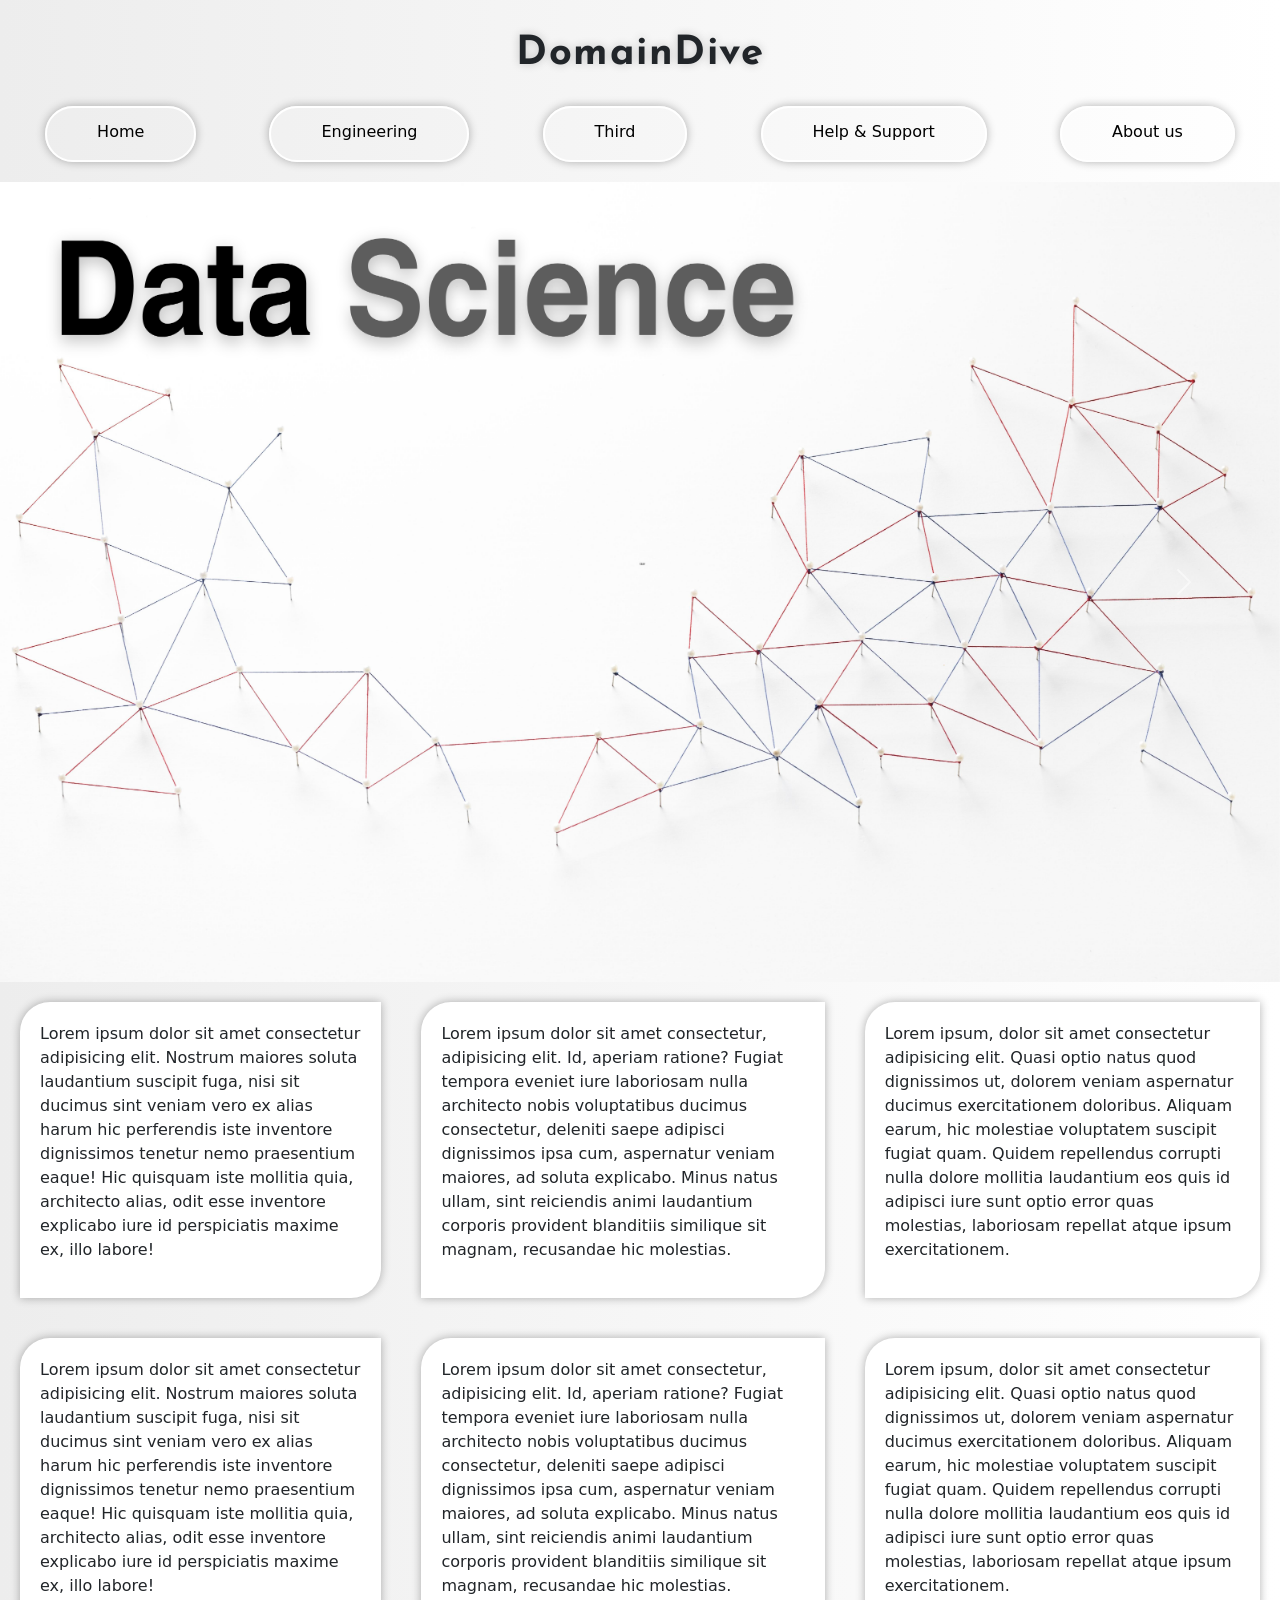
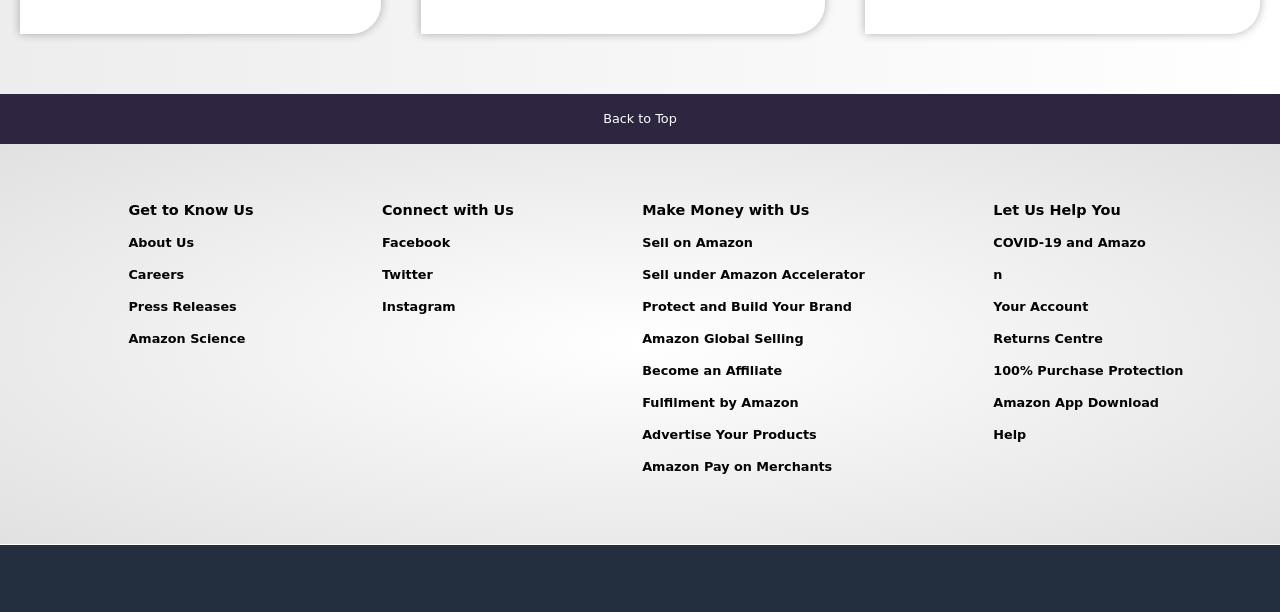
==== home_page.html @ 2687914a "first commit" ====
<!DOCTYPE html>
<html lang="en">
<head>
    <meta charset="UTF-8">
    <meta name="viewport" content="width=device-width, initial-scale=1.0">
    <title>DomainDive</title>
    <link rel="stylesheet" href="	https://cdn.jsdelivr.net/npm/bootstrap@5.3.3/dist/css/bootstrap.min.css">
    <link rel="stylesheet" href="./style.css">
    <link rel="preconnect" href="https://fonts.googleapis.com">
    <link rel="preconnect" href="https://fonts.gstatic.com" crossorigin>
    <link href="https://fonts.googleapis.com/css2?family=Bebas+Neue&family=Rubik:wght@300&display=swap" rel="stylesheet">
    <link rel="preconnect" href="https://fonts.googleapis.com">
<link rel="preconnect" href="https://fonts.gstatic.com" crossorigin>
<link href="https://fonts.googleapis.com/css2?family=Bebas+Neue&family=Josefin+Sans:ital,wght@0,100..700;1,100..700&family=Rubik:wght@300&display=swap" rel="stylesheet">
<link rel="preconnect" href="https://fonts.googleapis.com">
<link rel="preconnect" href="https://fonts.gstatic.com" crossorigin>
<link href="https://fonts.googleapis.com/css2?family=Bebas+Neue&family=Josefin+Sans:ital,wght@0,100..700;1,100..700&family=Roboto+Mono:ital,wght@0,100..700;1,100..700&family=Rubik:wght@300&display=swap" rel="stylesheet">
</head>
<body>
    <div class="header">
        <h1>DomainDive</h1>
    </div>
    <div class="nav-bar">
      <a href="./Assets/Home_page/Images/abc.png" style="text-decoration:none;">
        <div class="second">
          <p>
              Home
          </p>
         </div>
      </a>
      <a href="" style="text-decoration:none;">
        <div class="third">
          <p>
              Engineering
          </p>
         </div>
      </a>
      <a href="" style="text-decoration:none;">
        <div class="fourth">
          <p>
              Third
          </p>
         </div>
      </a>
      <a href="" style="text-decoration:none;">
        <div class="fourth">
          <p>
              Help & Support
          </p>
         </div>
      </a>
      <a href="" style="text-decoration:none;">
        <div class="fourth">
          <p>
              About us
          </p>
         </div>
      </a>
       
    </div>
    <div id="carouselExample" class="carousel slide">
        <div class="carousel-inner">
          <div class="carousel-item active">
            <img src="./Assets/Home_page/Images/Data Science.png" class="d-block w-100"alt="..." height="800px" width=100%>
          </div>
          <div class="carousel-item">
            <img src="./Assets/Home_page/Images/Machine Learning.png" class="d-block w-100" alt="..." height="800px" width=100%>
          </div>
          <div class="carousel-item">
            <img src="./Assets/Home_page/Images/Cybersecurity.png" class="d-block w-100" alt="..." height="800px" width=100%>
          </div>
          <div class="carousel-item">
            <img src="./Assets/Home_page/Images/abc.png" class="d-block w-100" alt="..." height="800px" width=100%>
          </div>
        </div>
        <button class="carousel-control-prev" type="button" data-bs-target="#carouselExample" data-bs-slide="prev">
          <span class="carousel-control-prev-icon" aria-hidden="true"></span>
          <span class="visually-hidden">Previous</span>
        </button>
        <button class="carousel-control-next" type="button" data-bs-target="#carouselExample" data-bs-slide="next">
          <span class="carousel-control-next-icon" aria-hidden="true"></span>
          <span class="visually-hidden">Next</span>
        </button>
      </div>

      <div class="tabs">
        <div class="tabs">
          <div class="tabs-1">
         <div class="tab-1">
            <p>
             Lorem ipsum dolor sit amet consectetur adipisicing elit. Nostrum maiores soluta laudantium suscipit fuga, nisi sit ducimus sint veniam vero ex alias harum hic perferendis iste inventore dignissimos tenetur nemo praesentium eaque! Hic quisquam iste mollitia quia, architecto alias, odit esse inventore explicabo iure id perspiciatis maxime ex, illo labore!
            </p>
         </div>
         <div class="tab-2">
            <p>Lorem ipsum dolor sit amet consectetur, adipisicing elit. Id, aperiam ratione? Fugiat tempora eveniet iure laboriosam nulla architecto nobis voluptatibus ducimus consectetur, deleniti saepe adipisci dignissimos ipsa cum, aspernatur veniam maiores, ad soluta explicabo. Minus natus ullam, sint reiciendis animi laudantium corporis provident blanditiis similique sit magnam, recusandae hic molestias.</p>
         </div>
         <div class="tab-3">
              <p>Lorem ipsum, dolor sit amet consectetur adipisicing elit. Quasi optio natus quod dignissimos ut, dolorem veniam aspernatur ducimus exercitationem doloribus. Aliquam earum, hic molestiae voluptatem suscipit fugiat quam. Quidem repellendus corrupti nulla dolore mollitia laudantium eos quis id adipisci iure sunt optio error quas molestias, laboriosam repellat atque ipsum exercitationem.</p>
         </div>
       </div>
       <div class="tabs-2">
         <div class="tab-1">
            <p>
             Lorem ipsum dolor sit amet consectetur adipisicing elit. Nostrum maiores soluta laudantium suscipit fuga, nisi sit ducimus sint veniam vero ex alias harum hic perferendis iste inventore dignissimos tenetur nemo praesentium eaque! Hic quisquam iste mollitia quia, architecto alias, odit esse inventore explicabo iure id perspiciatis maxime ex, illo labore!
            </p>
         </div>
         <div class="tab-2">
            <p>Lorem ipsum dolor sit amet consectetur, adipisicing elit. Id, aperiam ratione? Fugiat tempora eveniet iure laboriosam nulla architecto nobis voluptatibus ducimus consectetur, deleniti saepe adipisci dignissimos ipsa cum, aspernatur veniam maiores, ad soluta explicabo. Minus natus ullam, sint reiciendis animi laudantium corporis provident blanditiis similique sit magnam, recusandae hic molestias.</p>
         </div>
         <div class="tab-3">
              <p>Lorem ipsum, dolor sit amet consectetur adipisicing elit. Quasi optio natus quod dignissimos ut, dolorem veniam aspernatur ducimus exercitationem doloribus. Aliquam earum, hic molestiae voluptatem suscipit fugiat quam. Quidem repellendus corrupti nulla dolore mollitia laudantium eos quis id adipisci iure sunt optio error quas molestias, laboriosam repellat atque ipsum exercitationem.</p>
         </div>
       </div>
      </div>
     
     <!-- FOOTER -->
     <footer>
      <div class="foot-panel1">
          Back to Top
      </div>

      <div class="foot-panel2">
          <div class="list1">
              <ul>            
                     <span>Get to Know Us</span>
                      <li>About Us</li>
                     <li>Careers</li> 
                     <li>Press Releases</li> 
                     <li>Amazon Science</li> 
              </ul>
          </div>

          <div class="list2">
              <ul>
                  <span>Connect with Us</span>
                  <li>Facebook</li>
                  <li>Twitter</li>
                  <li>Instagram</li>
              </ul>
          </div>

          <div class="list3">
              <ul>
                  <span>Make Money with Us</span>
                  <li>Sell on Amazon</li>
                  <li>Sell under Amazon Accelerator</li>
                  <li>Protect and Build Your Brand</li>
                  <li>Amazon Global Selling</li>
                  <li>Become an Affiliate</li>
                  <li>Fulfilment by Amazon</li>
                  <li>Advertise Your Products</li>
                  <li>Amazon Pay on Merchants</li>
              </ul>
          </div>

          <div class="list4">
              <ul>
                  <span>Let Us Help You</span>
                  <li>COVID-19 and Amazo</li>n
                  <li>Your Account</li>
                  <li>Returns Centre</li>
                  <li>100% Purchase Protection</li>
                  <li>Amazon App Download</li>
                  <li>Help</li>
              </ul>
          </div>
      </div>

      <div class="foot-panel3">
          <div class="logo">
              
          </div>
      </div>
  </footer>
        
   <script src="	https://cdn.jsdelivr.net/npm/bootstrap@5.3.3/dist/js/bootstrap.bundle.min.js"></script>
</body>
</html>
---- style.css ----
.header
{
    text-align: center;
    width: 100%;
}

h1
{
    font-family: Josefin Sans;
    letter-spacing: 1.5px;
    font-weight: 800;
    text-shadow: 0px 0px 10px rgba(0, 0, 0, 0.2);
}

body
{
    
    background: #24162e; 
    background-image: linear-gradient(to left, 
    #ffffff, rgb(237, 237, 237));
    background-size: cover; 
    background-clip: border-box; 
    padding-top: 30px;
    /* background-color: #ffe5c2; */
}

.nav-bar
{
    display: flex;
    gap: 3rem;
    justify-content: space-evenly;
    align-items: center;
    /* background-color: 
    #a0a0a0; */
    padding: 20px 20px;
    width: 100%;
}

.cont
{
   margin-top: 100px;
}


.nav-bar > a > div
{
    border: 2px solid rgb(255, 255, 255);
    width: 100%;
    border-radius: 50px;
    padding: 0px 50px;
    box-shadow: 0px 0px 10px rgba(0, 0, 0, 0.3);
}

.nav-bar > a > div > p
{

   padding-top: 12px;
   color: rgb(0, 0, 0);
}

.nav-bar > a > div:hover
{
        transition: transform 0.2s; /* Smooth transition effect */
        transform: scale(1.08); /* Scale the div to 1.1 times its original size on hover */
}

.tabs-1
{
    display: flex;
    justify-content: space-evenly;
    align-items: center;
}

.tabs-2
{
    display: flex;
    justify-content: space-evenly;
    align-items: center;
}
 
.tabs-1 > div
{
    padding: 20px;
}
.tabs-2 > div
{
    padding: 20px;
}

.tabs > div > div > div{
    margin: 20px;
    border-radius: 30px 0px;
    background-color: #ffffff;
    box-shadow: 0px 0px 10px rgba(0, 0, 0, 0.3);
}

/* footer */
.foot-panel1
{
    background-color: #2e2641;
    color: white;
    height: 50px;
    width: 100%;
   display: flex;
   justify-content: center;
   align-items: center;
   font-size: 0.8rem;
}

.foot-panel2
{
    background: #24162e; 
    background-image: radial-gradient(#ffffff, rgb(226, 225, 225));
    width: 100%;
    height: 400px;
    display: flex;
    justify-content: center;
    justify-content: space-evenly;
    align-items: flex-start;
    padding-top: 50px;

}

.foot-panel2  > div > ul
{
    list-style: none;
    font-weight: 600;
    color: rgb(2, 2, 2);
    line-height: 2rem;
    font-size: 0.8rem;
}

.foot-panel2 > div  > ul > span
{
    font-weight: 800;
    font-size: 0.9rem;
}

.foot-panel3
{
    background-color: #232f3e;
    border-top: 0.5px solid white;
    height: 68px;
    width: 100%;
    display: flex;
    justify-content: center;
    align-items:  center;

}

footer
{
    margin-top: 40px;
}
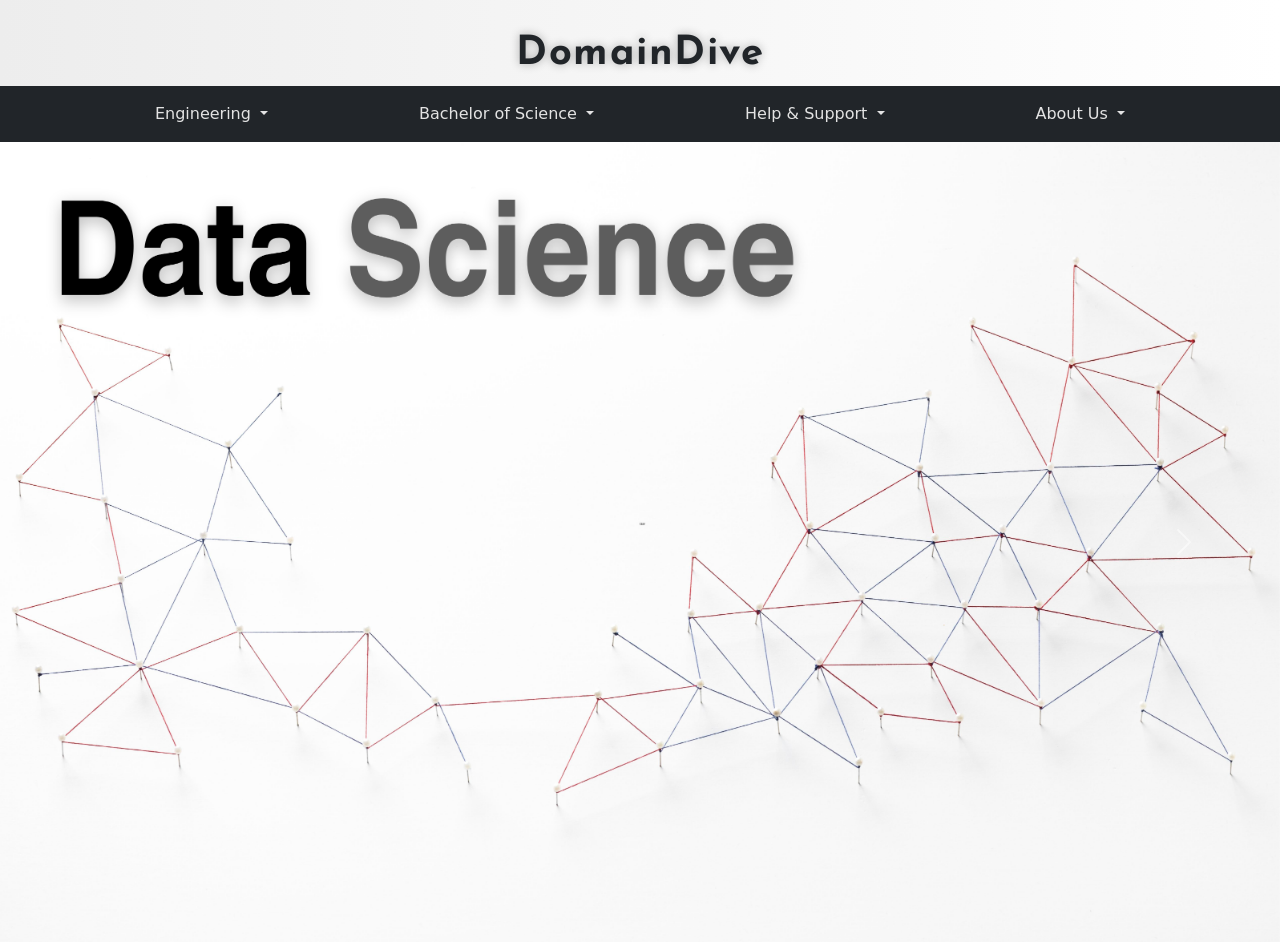
==== commit ad138a0a: "replaced nav-bar with drop down nav-bar , back staged content cards , removed footer section" ====
--- a/home_page.html
+++ b/home_page.html
@@ -17,47 +17,85 @@
 <link href="https://fonts.googleapis.com/css2?family=Bebas+Neue&family=Josefin+Sans:ital,wght@0,100..700;1,100..700&family=Roboto+Mono:ital,wght@0,100..700;1,100..700&family=Rubik:wght@300&display=swap" rel="stylesheet">
 </head>
 <body>
+
+   <!-- brand name -->
     <div class="header">
         <h1>DomainDive</h1>
     </div>
-    <div class="nav-bar">
-      <a href="./Assets/Home_page/Images/abc.png" style="text-decoration:none;">
-        <div class="second">
-          <p>
-              Home
-          </p>
-         </div>
-      </a>
-      <a href="" style="text-decoration:none;">
-        <div class="third">
-          <p>
-              Engineering
-          </p>
-         </div>
-      </a>
-      <a href="" style="text-decoration:none;">
-        <div class="fourth">
-          <p>
-              Third
-          </p>
-         </div>
-      </a>
-      <a href="" style="text-decoration:none;">
-        <div class="fourth">
-          <p>
-              Help & Support
-          </p>
-         </div>
-      </a>
-      <a href="" style="text-decoration:none;">
-        <div class="fourth">
-          <p>
-              About us
-          </p>
-         </div>
-      </a>
-       
-    </div>
+
+   <!-- nav-bar -->
+  <div class="nav-bar">
+    <nav class="navbar navbar-expand-lg navbar-dark bg-dark">
+      <div class="container-fluid">
+        </button>
+        <div class="collapse navbar-collapse" id="navbarNavDarkDropdown">
+
+
+          <ul class="navbar-nav">
+            <li class="nav-item dropdown">
+              <a class="nav-link dropdown-toggle" href="#" id="navbarDarkDropdownMenuLink" role="button" data-bs-toggle="dropdown" aria-expanded="false">
+                Engineering
+              </a>
+              <ul class="dropdown-menu dropdown-menu-dark" aria-labelledby="navbarDarkDropdownMenuLink">
+                <li><a class="dropdown-item" href="#">Machine Learning</a></li>
+                <li><a class="dropdown-item" href="#">Web Development</a></li>
+                <li><a class="dropdown-item" href="#">Data Science</a></li>
+                <li><a class="dropdown-item" href="#">Cybersecurity</a></li>
+                <li><a class="dropdown-item" href="#">DevOps</a></li>
+                <li><a class="dropdown-item" href="#">Python Developer</a></li>
+                <li><a class="dropdown-item" href="#">Java Developer</a></li>
+              </ul>
+            </li>
+          </ul>
+
+          <ul class="navbar-nav">
+            <li class="nav-item dropdown">
+              <a class="nav-link dropdown-toggle" href="#" id="navbarDarkDropdownMenuLink" role="button" data-bs-toggle="dropdown" aria-expanded="false">
+                Bachelor of Science
+              </a>
+              <ul class="dropdown-menu dropdown-menu-dark" aria-labelledby="navbarDarkDropdownMenuLink">
+                <li><a class="dropdown-item" href="#">Bio-chemistry</a></li>
+                <li><a class="dropdown-item" href="#">Geology</a></li>
+                <li><a class="dropdown-item" href="#">Biotechnology</a></li>
+                <li><a class="dropdown-item" href="#">Computer Science</a></li>
+                <li><a class="dropdown-item" href="#">agriculture</a></li>
+              </ul>
+            </li>
+          </ul>
+
+          <ul class="navbar-nav">
+            <li class="nav-item dropdown">
+              <a class="nav-link dropdown-toggle" href="#" id="navbarDarkDropdownMenuLink" role="button" data-bs-toggle="dropdown" aria-expanded="false">
+                Help & Support
+              </a>
+              <ul class="dropdown-menu dropdown-menu-dark" aria-labelledby="navbarDarkDropdownMenuLink">
+                <li><a class="dropdown-item" href="#">Action</a></li>
+                <li><a class="dropdown-item" href="#">Another action</a></li>
+                <li><a class="dropdown-item" href="#">Something else here</a></li>
+              </ul>
+            </li>
+          </ul>
+
+          <ul class="navbar-nav">
+            <li class="nav-item dropdown">
+              <a class="nav-link dropdown-toggle" href="#" id="navbarDarkDropdownMenuLink" role="button" data-bs-toggle="dropdown" aria-expanded="false">
+                About Us
+              </a>
+              <ul class="dropdown-menu dropdown-menu-dark" aria-labelledby="navbarDarkDropdownMenuLink">
+                <li><a class="dropdown-item" href="#">Action</a></li>
+                <li><a class="dropdown-item" href="#">Another action</a></li>
+                <li><a class="dropdown-item" href="#">Something else here</a></li>
+              </ul>
+            </li>
+          </ul>
+
+        </div>
+      </div>
+    </nav>
+  </div>
+   
+
+    <!-- carousel -->
     <div id="carouselExample" class="carousel slide">
         <div class="carousel-inner">
           <div class="carousel-item active">
@@ -83,7 +121,8 @@
         </button>
       </div>
 
-      <div class="tabs">
+      <!-- content cards -->
+      <!-- <div class="tabs">
         <div class="tabs">
           <div class="tabs-1">
          <div class="tab-1">
@@ -98,81 +137,8 @@
               <p>Lorem ipsum, dolor sit amet consectetur adipisicing elit. Quasi optio natus quod dignissimos ut, dolorem veniam aspernatur ducimus exercitationem doloribus. Aliquam earum, hic molestiae voluptatem suscipit fugiat quam. Quidem repellendus corrupti nulla dolore mollitia laudantium eos quis id adipisci iure sunt optio error quas molestias, laboriosam repellat atque ipsum exercitationem.</p>
          </div>
        </div>
-       <div class="tabs-2">
-         <div class="tab-1">
-            <p>
-             Lorem ipsum dolor sit amet consectetur adipisicing elit. Nostrum maiores soluta laudantium suscipit fuga, nisi sit ducimus sint veniam vero ex alias harum hic perferendis iste inventore dignissimos tenetur nemo praesentium eaque! Hic quisquam iste mollitia quia, architecto alias, odit esse inventore explicabo iure id perspiciatis maxime ex, illo labore!
-            </p>
-         </div>
-         <div class="tab-2">
-            <p>Lorem ipsum dolor sit amet consectetur, adipisicing elit. Id, aperiam ratione? Fugiat tempora eveniet iure laboriosam nulla architecto nobis voluptatibus ducimus consectetur, deleniti saepe adipisci dignissimos ipsa cum, aspernatur veniam maiores, ad soluta explicabo. Minus natus ullam, sint reiciendis animi laudantium corporis provident blanditiis similique sit magnam, recusandae hic molestias.</p>
-         </div>
-         <div class="tab-3">
-              <p>Lorem ipsum, dolor sit amet consectetur adipisicing elit. Quasi optio natus quod dignissimos ut, dolorem veniam aspernatur ducimus exercitationem doloribus. Aliquam earum, hic molestiae voluptatem suscipit fugiat quam. Quidem repellendus corrupti nulla dolore mollitia laudantium eos quis id adipisci iure sunt optio error quas molestias, laboriosam repellat atque ipsum exercitationem.</p>
-         </div>
-       </div>
-      </div>
+      </div> -->
      
-     <!-- FOOTER -->
-     <footer>
-      <div class="foot-panel1">
-          Back to Top
-      </div>
-
-      <div class="foot-panel2">
-          <div class="list1">
-              <ul>            
-                     <span>Get to Know Us</span>
-                      <li>About Us</li>
-                     <li>Careers</li> 
-                     <li>Press Releases</li> 
-                     <li>Amazon Science</li> 
-              </ul>
-          </div>
-
-          <div class="list2">
-              <ul>
-                  <span>Connect with Us</span>
-                  <li>Facebook</li>
-                  <li>Twitter</li>
-                  <li>Instagram</li>
-              </ul>
-          </div>
-
-          <div class="list3">
-              <ul>
-                  <span>Make Money with Us</span>
-                  <li>Sell on Amazon</li>
-                  <li>Sell under Amazon Accelerator</li>
-                  <li>Protect and Build Your Brand</li>
-                  <li>Amazon Global Selling</li>
-                  <li>Become an Affiliate</li>
-                  <li>Fulfilment by Amazon</li>
-                  <li>Advertise Your Products</li>
-                  <li>Amazon Pay on Merchants</li>
-              </ul>
-          </div>
-
-          <div class="list4">
-              <ul>
-                  <span>Let Us Help You</span>
-                  <li>COVID-19 and Amazo</li>n
-                  <li>Your Account</li>
-                  <li>Returns Centre</li>
-                  <li>100% Purchase Protection</li>
-                  <li>Amazon App Download</li>
-                  <li>Help</li>
-              </ul>
-          </div>
-      </div>
-
-      <div class="foot-panel3">
-          <div class="logo">
-              
-          </div>
-      </div>
-  </footer>
-        
    <script src="	https://cdn.jsdelivr.net/npm/bootstrap@5.3.3/dist/js/bootstrap.bundle.min.js"></script>
 </body>
 </html>
--- a/style.css
+++ b/style.css
@@ -10,13 +10,13 @@
     font-family: Josefin Sans;
     letter-spacing: 1.5px;
     font-weight: 800;
-    text-shadow: 0px 0px 10px rgba(0, 0, 0, 0.2);
+    text-shadow: 0px 0px 10px rgba(0, 0, 0, 0.3);
 }
 
 body
 {
     
-    background: #24162e; 
+    background: #000000; 
     background-image: linear-gradient(to left, 
     #ffffff, rgb(237, 237, 237));
     background-size: cover; 
@@ -25,45 +25,11 @@
     /* background-color: #ffe5c2; */
 }
 
-.nav-bar
-{
-    display: flex;
-    gap: 3rem;
-    justify-content: space-evenly;
-    align-items: center;
-    /* background-color: 
-    #a0a0a0; */
-    padding: 20px 20px;
-    width: 100%;
-}
-
-.cont
+/* .cont
 {
    margin-top: 100px;
 }
 
-
-.nav-bar > a > div
-{
-    border: 2px solid rgb(255, 255, 255);
-    width: 100%;
-    border-radius: 50px;
-    padding: 0px 50px;
-    box-shadow: 0px 0px 10px rgba(0, 0, 0, 0.3);
-}
-
-.nav-bar > a > div > p
-{
-
-   padding-top: 12px;
-   color: rgb(0, 0, 0);
-}
-
-.nav-bar > a > div:hover
-{
-        transition: transform 0.2s; /* Smooth transition effect */
-        transform: scale(1.08); /* Scale the div to 1.1 times its original size on hover */
-}
 
 .tabs-1
 {
@@ -93,63 +59,33 @@
     border-radius: 30px 0px;
     background-color: #ffffff;
     box-shadow: 0px 0px 10px rgba(0, 0, 0, 0.3);
-}
+} */
 
-/* footer */
-.foot-panel1
-{
-    background-color: #2e2641;
-    color: white;
-    height: 50px;
-    width: 100%;
-   display: flex;
-   justify-content: center;
-   align-items: center;
-   font-size: 0.8rem;
-}
 
-.foot-panel2
-{
-    background: #24162e; 
-    background-image: radial-gradient(#ffffff, rgb(226, 225, 225));
-    width: 100%;
-    height: 400px;
-    display: flex;
-    justify-content: center;
-    justify-content: space-evenly;
-    align-items: flex-start;
-    padding-top: 50px;
-
-}
-
-.foot-panel2  > div > ul
-{
-    list-style: none;
-    font-weight: 600;
-    color: rgb(2, 2, 2);
-    line-height: 2rem;
-    font-size: 0.8rem;
-}
-
-.foot-panel2 > div  > ul > span
-{
-    font-weight: 800;
-    font-size: 0.9rem;
-}
-
-.foot-panel3
-{
-    background-color: #232f3e;
-    border-top: 0.5px solid white;
-    height: 68px;
-    width: 100%;
-    display: flex;
-    justify-content: center;
-    align-items:  center;
-
-}
 
 footer
 {
     margin-top: 40px;
+}
+
+
+
+/* nav bar */
+.nav-link
+{
+    color: rgb(227, 227, 227);
+}
+
+* {
+    margin: 0;
+    padding: 0;
+    box-sizing: border-box;
+}
+
+/* Navigation Styles */
+.collapse
+{
+    display: flex;
+    justify-content: space-evenly;
+    align-items: center;
 }
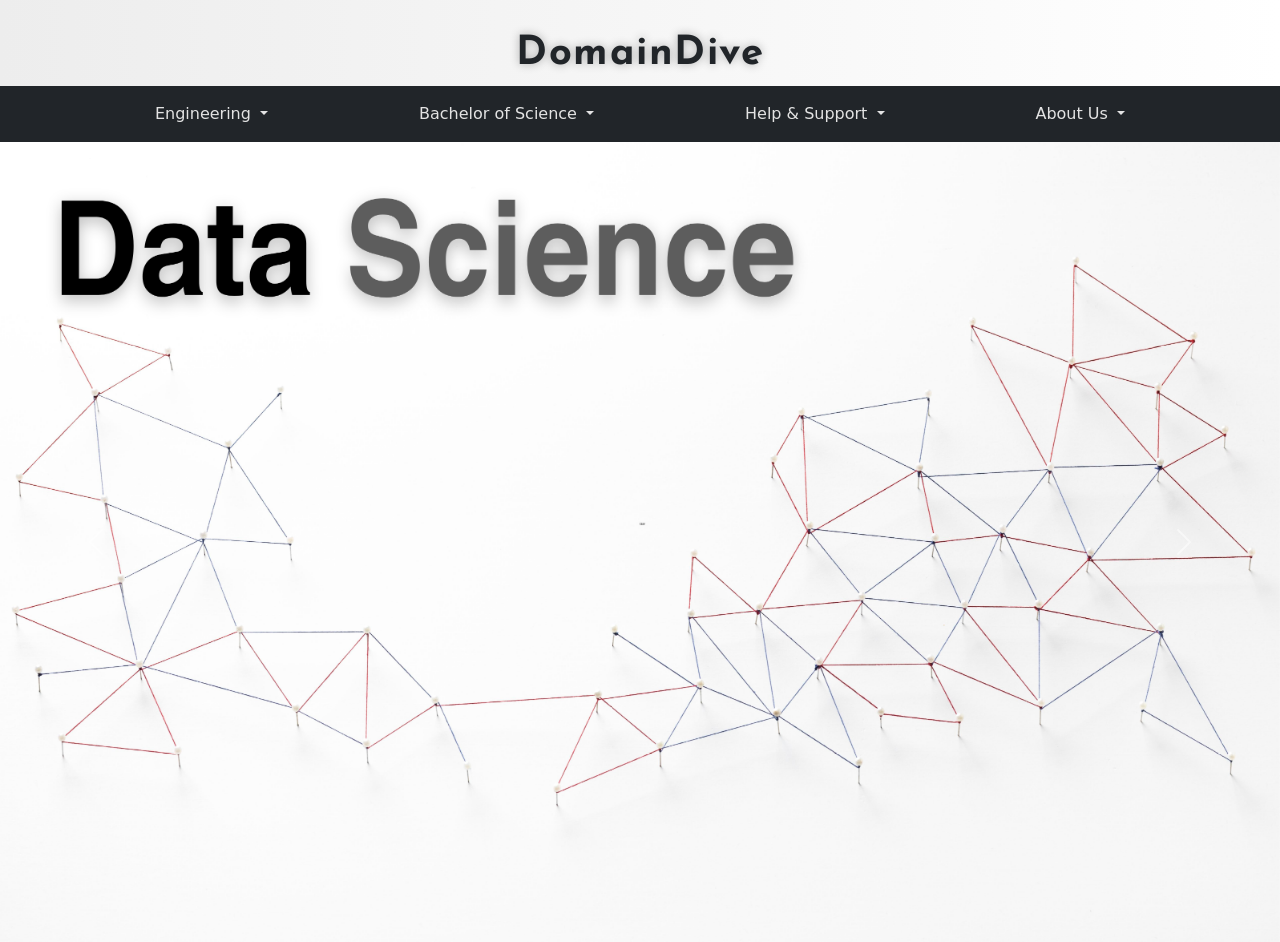
==== commit 03266275: "added one internal page" ====
--- a/home_page.html
+++ b/home_page.html
@@ -37,7 +37,7 @@
                 Engineering
               </a>
               <ul class="dropdown-menu dropdown-menu-dark" aria-labelledby="navbarDarkDropdownMenuLink">
-                <li><a class="dropdown-item" href="#">Machine Learning</a></li>
+                <li><a class="dropdown-item" href="./internal_pages_html/engineering/machine_learning.html" >Machine Learning</a></li>
                 <li><a class="dropdown-item" href="#">Web Development</a></li>
                 <li><a class="dropdown-item" href="#">Data Science</a></li>
                 <li><a class="dropdown-item" href="#">Cybersecurity</a></li>
